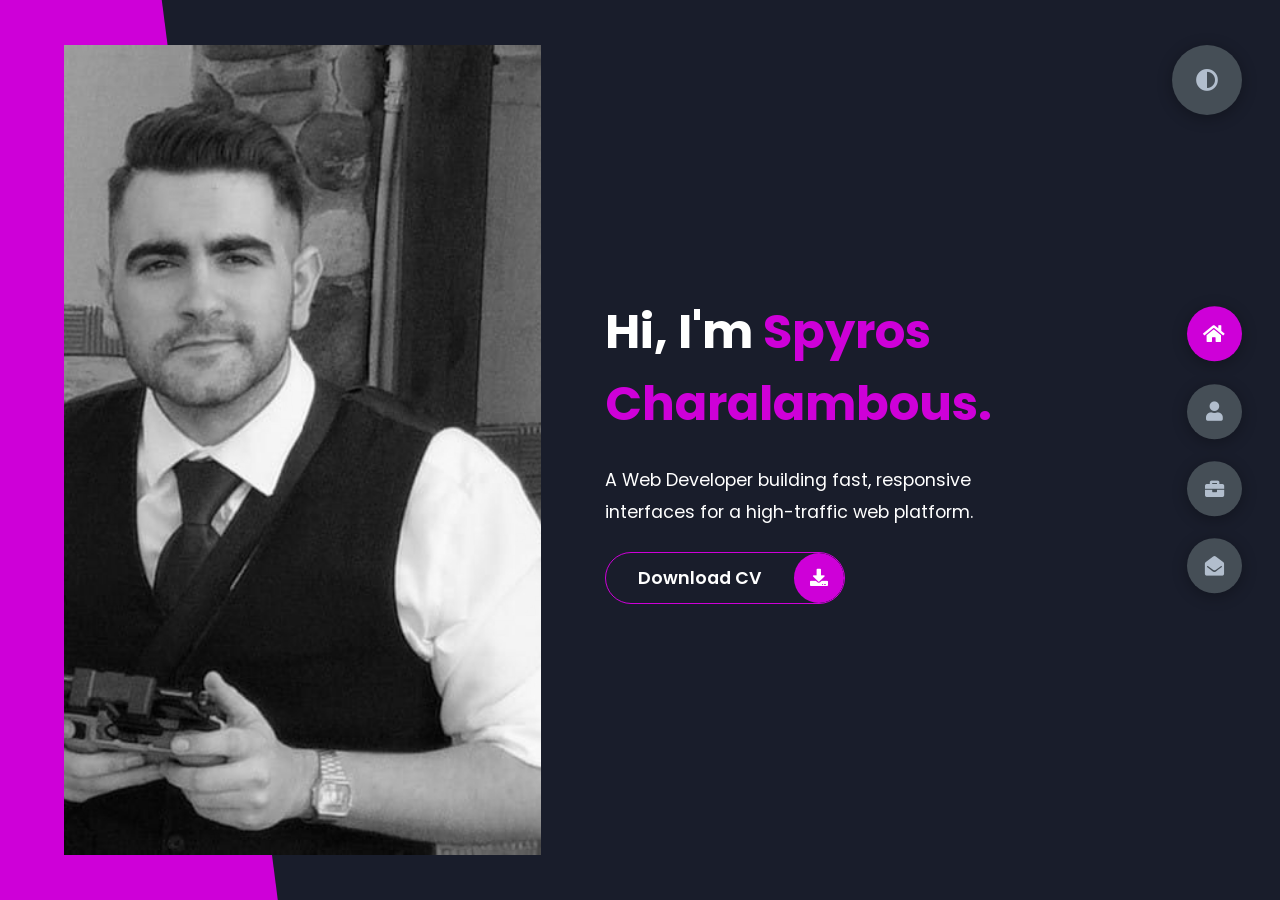
==== index.html @ 526c6022 "Add 3D and Angular landing pages as professional highlights - Portfolio: highlight cards for LP 32 (" ====
<!DOCTYPE html>
<html lang="en">
<head>
    <meta charset="UTF-8">
    <meta http-equiv="X-UA-Compatible" content="IE=edge">
    <meta name="viewport" content="width=device-width, initial-scale=1.0">
    <title>Portfolio - Spyros Charalambous</title>
    <meta name="description" content="Spyros Charalambous, Web Developer in Nicosia, Cyprus. Angular, TypeScript, SCSS and React.">
    <link rel="icon" href="./assets/images/favicon.png" type="image/png">
    <link rel="stylesheet" href="styles/styles.css">
    <link rel="preconnect" href="https://fonts.googleapis.com">
    <link rel="preconnect" href="https://fonts.gstatic.com" crossorigin>
    <link rel="stylesheet" href="https://cdnjs.cloudflare.com/ajax/libs/font-awesome/5.15.4/css/all.min.css" />
    <link href="https://fonts.googleapis.com/css2?family=Poppins:wght@400;500;600;700;800&display=swap" rel="stylesheet">
</head>
<body class="main-content">
    <header class="container header active" id="home">
        <div class="header-content">
            <div class="left-header">
                <div class="h-shape"></div>
                <div class="image">
                    <img src="./assets/images/hero.png" alt="Spyros Charalambous">
                </div>
            </div>
            <div class="right-header">
                <h1 class="name">
                    Hi, I'm <span>Spyros Charalambous.</span>
                </h1>
                <p>
                    A Web Developer building fast, responsive interfaces for a high-traffic web platform.
                </p>
                <div class="btn-con">
                    <a href="./assets/spyros-charalambous-cv.pdf" download class="main-btn">
                        <span class="btn-text">Download CV</span>
                        <span class="btn-icon"><i class="fas fa-download"></i></span>
                    </a>
                </div>
            </div>
        </div>
    </header>
    <main>
        <section class="container about" id="about">
            <div class="main-title">
                <h2>About <span>me</span><span class="bg-text">my stats</span></h2>
            </div>
            <div class="about-container">
                <div class="left-about">
                    <h4>Information About me</h4>
                    <p>
                        I'm a Web Developer with 3+ years of professional experience on a high-traffic web platform. I build landing pages with PHP, JavaScript and CSS, and newer ones in Angular, TypeScript and SCSS, with a focus on responsive layouts, clean component structure and fast load times. I'm currently expanding into React, Redux Toolkit and real-time features, and I use AI coding agents daily as part of how I build and review code.
                        <br>
                        <br>
                    </p>
                    <div class="btn-con">
                        <a href="./assets/spyros-charalambous-cv.pdf" download class="main-btn">
                            <span class="btn-text">Download CV</span>
                            <span class="btn-icon"><i class="fas fa-download"></i></span>
                        </a>
                    </div>
                </div>
                <div class="right-about">
                    <div class="about-item">
                        <div class="abt-text">
                            <p class="large-text">25+</p>
                            <p class="small-text">Projects <br /> Completed</p>
                        </div>
                    </div>
                    <div class="about-item">
                        <div class="abt-text">
                            <p class="large-text">3+</p>
                            <p class="small-text">Years of <br /> experience</p>
                        </div>
                    </div>
                </div>
            </div>
            <div class="about-stats">
                <h4 class="stat-title">My Skills</h4>
                <div class="skill-groups">
                    <div class="skill-group">
                        <p class="skill-group__title">Core</p>
                        <ul class="skill-chips">
                            <li>HTML5</li><li>CSS3</li><li>SCSS</li><li>JavaScript (ES6+)</li><li>TypeScript</li><li>Responsive design</li>
                        </ul>
                    </div>
                    <div class="skill-group">
                        <p class="skill-group__title">Frameworks</p>
                        <ul class="skill-chips">
                            <li>Angular</li><li>React</li><li>PHP templating</li>
                        </ul>
                    </div>
                    <div class="skill-group">
                        <p class="skill-group__title">Workflow</p>
                        <ul class="skill-chips">
                            <li>Git</li><li>Merge requests &amp; code review</li><li>Web performance</li><li>AI coding agents</li>
                        </ul>
                    </div>
                    <div class="skill-group">
                        <p class="skill-group__title">Currently learning</p>
                        <ul class="skill-chips">
                            <li>Redux Toolkit</li><li>WebSockets</li><li>WebRTC</li>
                        </ul>
                    </div>
                </div>
            </div>
            <h4 class="stat-title">My Timeline</h4>
            <div class="timeline">
                <div class="timeline-item">
                    <div class="tl-icon">
                        <i class="fas fa-briefcase"></i>
                    </div>
                    <p class="tl-duration">2023 - present</p>
                    <h5>Web Developer (Marketplace)<span> - High-traffic web platform</span></h5>
                    <ul style="list-style: circle !important;">
                        <li>Build and maintain landing pages with PHP, JavaScript and CSS, and newer ones in Angular, TypeScript and SCSS.</li>
                        <li>Deliver responsive, cross-browser layouts for a site with very high daily traffic.</li>
                        <li>Keep pages fast: lean assets, efficient styles and careful component structure.</li>
                        <li>Built the team's first 3D landing page (Three.js), plus 7 campaign landing pages, 4 creator landing sites and 2 brand homepages (see Portfolio).</li>
                        <li>Work in a Git merge-request workflow with code review.</li>
                    </ul>
                </div>
                <div class="timeline-item">
                    <div class="tl-icon">
                        <i class="fas fa-briefcase"></i>
                    </div>
                    <p class="tl-duration">2022 - 2023</p>
                    <h5>Web Developer<span> - Freelance</span></h5>
                    
                    <ul style="list-style: circle !important;">
                        <li>Experienced in a wide range of web projects, from personal blogs to e-commerce platforms.</li>
                        <li>Skilled in working closely with clients, adapting to their unique requirements.</li>
                        <li>Committed to fast load times and responsive design.</li>
                        <li>Focused on combining aesthetics with user-friendly design.</li>
                        <li>Dedicated to staying updated with the latest web technologies. </li>
                    </ul>
                </div>
                <div class="timeline-item">
                    <div class="tl-icon">
                        <i class="fas fa-briefcase"></i>
                    </div>
                    <p class="tl-duration">Jan 2023 - 2023</p>
                    <h5>OFFICE ASSISTANT<span> - N.P.P. BETOMIX, LTD.</span></h5>
                    <ul style="list-style: circle !important;">
                        <li>Proficient in accurately entering invoices and way bills into Cybeton.</li>
                        <li>Ensure organized filing and easy access to essential documents.</li>
                        <li>Keep mechanics informed about truck maintenance, contributing to fleet upkeep.</li>
                        <li>Assist in various office tasks for seamless daily operations. </li>
                    </ul>
                </div>
                <div class="timeline-item">
                    <div class="tl-icon">
                        <i class="fas fa-briefcase"></i>
                    </div>
                    <p class="tl-duration">Apr 2022 - Nov 2022</p>
                    <h5>RECEPTIONIST<span> - D.S.M. PROPERTY BROTHERS LTD - HYPNOS BOUTIQUE HOTEL</span></h5>
                    <ul style="list-style: circle !important;">
                        <li>Handle reservations, payments, and room assignments.</li>
                        <li>Maintain invoices and payment records.</li>
                        <li>Ensure rooms are clean and well-prepared.</li>
                        <li>Supervise the rooftop restaurant for guest satisfaction.</li>
                    </ul>
                </div>
                <div class="timeline-item">
                    <div class="tl-icon">
                        <i class="fas fa-briefcase"></i>
                    </div>
                    <p class="tl-duration">Dec 2021 - Apr 2022</p>
                    <h5>RAPID TESTS<span> - DATA ENTRY (GOVERNMENT) </span></h5>
                    <ul style="list-style: circle !important;">
                        <li>Accurately enter COVID-19 test results and patient information.</li>
                        <li>Maintain confidential patient records.</li>
                        <li>Generate reports to support pandemic tracking and response.</li>
                        <li>Ensure data accuracy for reliable COVID-19 statistics.</li>
                        
                    </ul>
                </div>

                <div class="timeline-item">
                    <div class="tl-icon">
                        <i class="fas fa-briefcase"></i>
                    </div>
                    <p class="tl-duration">OCT 2018 - DEC 2020</p>
                    <h5>Barista<span> - Zorbas Coffee Berry</span></h5>
                    <ul style="list-style: circle !important;">
                        <li>Skillfully prepare espresso-based beverages.</li>
                        <li>Provide friendly service and take orders.</li>
                        <li>Create appealing latte art.</li>
                        <li>Accurate cash transactions.</li>
                        <li>Ensure a clean work environment.</li>
                        
                    </ul>
                </div>

                <div class="timeline-item">
                    <div class="tl-icon">
                        <i class="fas fa-briefcase"></i>
                    </div>
                    <p class="tl-duration">OCT 2018 - DEC 2020</p>
                    <h5>STUDENT<span> - INTERCOLLEGE NICOSIA</span></h5>
                    <ul style="list-style: circle !important;">
                        <li>Computer Tech</li>
                        <li>Introduction to Hospitality Operations.</li>
                        <li>Food & Beverage Operations I & II</li>
                        <li>Bar Operations</li>
                        <li>Front Office Operations</li>
                        <li>Food Productions and Service Operation</li>
                        <li>Restaurant Operations II</li>
                        <li>Accounting</li>
                        <li>English I & II</li>
                    </ul>
                </div>

            </div>
        </section>
        <section class="container" id="portfolio">
            <div class="main-title">
                <h2>My <span>Portfolio</span><span class="bg-text">My Work</span></h2>
            </div>
            <p class="port-text">
                Here is some of my work that I've done.
            </p>
            <h4 class="stat-title work-title">Professional work</h4>
            <p class="work-sub">Web Developer (Marketplace) &middot; 2023 - present</p>
            <div class="pro-work">
                <div class="pro-work__gate" id="pro-work-gate">
                    <i class="fas fa-exclamation-triangle"></i>
                    <h5>Adult content warning (18+)</h5>
                    <p>These are live landing pages I built in my current role. They link to adult websites, so you will be exposed to adult content if you open them.</p>
                    <button type="button" class="main-btn pro-work__btn" id="pro-work-show">
                        <span class="btn-text">I'm 18+, show the work</span>
                        <span class="btn-icon"><i class="fas fa-eye"></i></span>
                    </button>
                </div>
                <div class="pro-work__cards" id="pro-work-cards" hidden>
                    <div class="pro-highlights">
                        <div class="pro-card pro-card--highlight">
                            <span class="pro-card__tag">Highlight &middot; Team's first 3D landing page</span>
                            <h5>3D landing page (LP 32)</h5>
                            <p>A scroll-driven 3D corridor of video screens built with Three.js, adapted to every device:</p>
                            <ul class="pro-card__points">
                                <li>Checks WebGL2, device strength and reduced-motion before first paint; weaker devices get a lightweight video fallback</li>
                                <li>Mobile: capped render resolution, only the 2 nearest videos play, 30 fps when idle</li>
                                <li>Measures its own frame rate and lowers quality automatically on slow devices</li>
                                <li>Rendering pauses when the tab is hidden or the sign-up modal is open; the CTA never waits on the 3D</li>
                            </ul>
                            <p class="pro-card__stack">Three.js &middot; JavaScript &middot; CSS &middot; PHP</p>
                            <ul class="pro-card__links">
                                <li><a href="https://lp.mydirtyhobby.com/32/?lang=en" target="_blank" rel="noopener noreferrer nofollow">View live <i class="fas fa-external-link-alt"></i></a></li>
                            </ul>
                        </div>
                        <div class="pro-card pro-card--highlight">
                            <span class="pro-card__tag">Highlight &middot; Launching soon</span>
                            <h5>Angular landing page</h5>
                            <p>A multilingual landing page with registration, built in Angular 21:</p>
                            <ul class="pro-card__points">
                                <li>Standalone components with a lazy-loaded landing component</li>
                                <li>5 languages (DE, EN, FR, ES, IT) and a sign-up form with custom validators</li>
                                <li>Animation loop runs outside Angular's zone, pauses when hidden and scales down on small or weak devices</li>
                                <li>Mobile-safe video autoplay with a tap fallback; respects reduced-motion</li>
                            </ul>
                            <p class="pro-card__stack">Angular 21 &middot; TypeScript &middot; SCSS</p>
                        </div>
                    </div>
                    <div class="pro-grid">
                    <div class="pro-card">
                        <h5>MyDirtyHobby campaign landing pages</h5>
                        <p>7 responsive campaign landing pages for a high-traffic platform.</p>
                        <ul class="pro-card__links">
                                <li><a href="https://lp.mydirtyhobby.com/26" target="_blank" rel="noopener noreferrer nofollow">LP 26 <i class="fas fa-external-link-alt"></i></a></li>
                                <li><a href="https://lp.mydirtyhobby.com/27" target="_blank" rel="noopener noreferrer nofollow">LP 27 <i class="fas fa-external-link-alt"></i></a></li>
                                <li><a href="https://lp.mydirtyhobby.com/28" target="_blank" rel="noopener noreferrer nofollow">LP 28 <i class="fas fa-external-link-alt"></i></a></li>
                                <li><a href="https://lp.mydirtyhobby.com/29" target="_blank" rel="noopener noreferrer nofollow">LP 29 <i class="fas fa-external-link-alt"></i></a></li>
                                <li><a href="https://lp.mydirtyhobby.com/30" target="_blank" rel="noopener noreferrer nofollow">LP 30 <i class="fas fa-external-link-alt"></i></a></li>
                                <li><a href="https://lp.mydirtyhobby.com/31" target="_blank" rel="noopener noreferrer nofollow">LP 31 <i class="fas fa-external-link-alt"></i></a></li>
                                <li><a href="https://lp.mydirtyhobby.com/32" target="_blank" rel="noopener noreferrer nofollow">LP 32 <i class="fas fa-external-link-alt"></i></a></li>
                        </ul>
                    </div>
                    <div class="pro-card">
                        <h5>Creator landing pages</h5>
                        <p>4 personal landing sites for content creators (German market).</p>
                        <ul class="pro-card__links">
                                <li><a href="https://daynia-hautnah.com/" target="_blank" rel="noopener noreferrer nofollow">Daynia <i class="fas fa-external-link-alt"></i></a></li>
                                <li><a href="https://fiona-fuchs-hautnah.com/" target="_blank" rel="noopener noreferrer nofollow">Fiona Fuchs <i class="fas fa-external-link-alt"></i></a></li>
                                <li><a href="https://www.jenny-stella-hautnah.com/" target="_blank" rel="noopener noreferrer nofollow">Jenny Stella <i class="fas fa-external-link-alt"></i></a></li>
                                <li><a href="https://schnuggie91.com/" target="_blank" rel="noopener noreferrer nofollow">Schnuggie91 <i class="fas fa-external-link-alt"></i></a></li>
                        </ul>
                    </div>
                    <div class="pro-card">
                        <h5>Brand homepages</h5>
                        <p>Homepages for 2 German-market brands.</p>
                        <ul class="pro-card__links">
                                <li><a href="https://nakedgermans.com/homepage" target="_blank" rel="noopener noreferrer nofollow">NakedGermans <i class="fas fa-external-link-alt"></i></a></li>
                                <li><a href="https://fetischdeutschland.com/homepage" target="_blank" rel="noopener noreferrer nofollow">FetischDeutschland <i class="fas fa-external-link-alt"></i></a></li>
                        </ul>
                    </div>
                    </div>
                </div>
            </div>
            <h4 class="stat-title work-title">Personal projects</h4>
            <div class="portfolios">
                <div class="portfolio-item">
                    <div class="image">
                        <img src="./assets/images/projects/2.webp" alt="Bankist screenshot" loading="lazy">
                    </div>
                    <div class="hover-items">
                        <h3>Bankist</h3>
                        <p>
                            A banking landing page and a minimalist banking app: smooth scrolling, tabbed components and lazy-loaded images, plus login, transfers, loans, sorting and an auto-logout timer.
                        </p>
                        <div class="icons">
                            <a href="https://www.youtube.com/watch?v=hXZSUPPLjvc&list=PLYRQfkSLobYUcmLylxZ0XkVpWol3bQO6e&index=7&ab_channel=SpyrosCharalambous" target="_blank" class="icon">
                                <i class="fab fa-youtube"></i>
                            </a>
                            <a href="https://www.youtube.com/watch?v=DDXmnNNw3Fo&list=PLYRQfkSLobYUcmLylxZ0XkVpWol3bQO6e&index=8&ab_channel=SpyrosCharalambous" target="_blank" class="icon">
                                <i class="fab fa-youtube"></i>
                            </a>
                        </div>
                    </div>
                </div>
                <div class="portfolio-item">
                    <div class="image">
                        <img src="./assets/images/projects/4.webp" alt=".sneakers screenshot" loading="lazy">
                    </div>
                    <div class="hover-items">
                        <h3>.sneakers</h3>
                        <p>
                            An e-commerce product page with an image gallery and lightbox, quantity selector and a working cart.                            
                        </p>
                        <div class="icons">
                            <a href="https://www.youtube.com/watch?v=SkSCyCqBgo4&list=PLYRQfkSLobYUcmLylxZ0XkVpWol3bQO6e&index=6&ab_channel=SpyrosCharalambous" target="_blank" class="icon">
                                <i class="fab fa-youtube"></i>
                            </a>
                        </div>
                    </div>
                </div>
                <div class="portfolio-item">
                    <div class="image">
                        <img src="./assets/images/projects/5.webp" alt="Mapty screenshot" loading="lazy">
                    </div>
                    <div class="hover-items">
                        <h3>Mapty</h3>
                        <p>
                            A workout tracker on an interactive map: geolocation, class-based architecture and data saved in localStorage. 
                        </p>
                        <div class="icons">
                            <a href="https://www.youtube.com/watch?v=bfRe6BvQkVU&list=PLYRQfkSLobYUcmLylxZ0XkVpWol3bQO6e&index=4&ab_channel=SpyrosCharalambous" target="_blank" class="icon">
                                <i class="fab fa-youtube"></i>
                            </a>
                        </div>
                    </div>
                </div>
                <div class="portfolio-item">
                    <div class="image">
                        <img src="./assets/images/projects/6.webp" alt="Guess My Number screenshot" loading="lazy">
                    </div>
                    <div class="hover-items">
                        <h3>Guess My Number</h3>
                        <p>
                            A JavaScript game where players try to guess a random number between 1 and 20.
                        </p>
                        <div class="icons">
                            <a href="https://www.youtube.com/watch?v=XNvn5PNOgng&list=PLYRQfkSLobYUcmLylxZ0XkVpWol3bQO6e&index=5&ab_channel=SpyrosCharalambous" target="_blank" class="icon">
                                <i class="fab fa-youtube"></i>
                            </a>
                        </div>
                    </div>
                </div>
                <div class="portfolio-item">
                    <div class="image">
                        <img src="./assets/images/projects/7.webp" alt="Omnifood screenshot" loading="lazy">
                    </div>
                    <div class="hover-items">
                        <h3>Omnifood</h3>
                        <p>
                            A fully responsive landing page for a meal-delivery service, built with modern CSS layout (flexbox and grid). 
                        </p>
                        <div class="icons">
                            <a href="https://www.youtube.com/watch?v=DUSU0bSIP64&list=PLYRQfkSLobYUcmLylxZ0XkVpWol3bQO6e&index=3&ab_channel=SpyrosCharalambous" target="_blank" class="icon">
                                <i class="fab fa-youtube"></i>
                            </a>
                        </div>
                    </div>
                </div>
                <div class="portfolio-item">
                    <div class="image">
                        <img src="./assets/images/projects/8.webp" alt="Pig Game screenshot" loading="lazy">
                    </div>
                    <div class="hover-items">
                        <h3>Pig Game</h3>
                        <p>
                            A simple dice game where players take turns to roll a single dice as many times as they wish, adding all roll results to a running total, but losing their gained score for the turn if they roll a 1.
                        </p>
                        <div class="icons">
                            <a href="https://www.youtube.com/watch?v=k6FcVAY6EUw&list=PLYRQfkSLobYUcmLylxZ0XkVpWol3bQO6e&index=2&ab_channel=SpyrosCharalambous" target="_blank" class="icon">
                                <i class="fab fa-youtube"></i>
                            </a>
                        </div>
                    </div>
                </div>
                <div class="portfolio-item">
                    <div class="image">
                        <img src="./assets/images/projects/9.webp" alt="Udemy clone screenshot" loading="lazy">
                    </div>
                    <div class="hover-items">
                        <h3>Udemy Clone</h3>
                        <p>
                            A personal challenge: recreating the Udemy homepage layout from scratch.
                        </p>
                        <div class="icons">
                            <a href="https://www.youtube.com/watch?v=SuyxtzTsFUk&list=PLYRQfkSLobYUcmLylxZ0XkVpWol3bQO6e&index=1&ab_channel=SpyrosCharalambous" target="_blank" class="icon">
                                <i class="fab fa-youtube"></i>
                            </a>
                        </div>
                    </div>
                </div>
            </div>
        </section>
        <section class="container contact" id="contact">
            <div class="contact-container">
                <div class="main-title">
                    <h2>Contact <span>Me</span><span class="bg-text">Contact</span></h2>
                </div>
                <div class="contact-content-con">
                    <div class="left-contact">
                        <h4>Contact me here</h4>
                        <p>
                            If you're interested in collaborating, discussing exciting opportunities or to simply have a chat, I'd love to hear from you.
                        </p>
                        <div class="contact-info">
                            <div class="contact-item">
                                <div class="icon">
                                    <i class="fas fa-map-marker-alt"></i>
                                    <span>Location:</span>
                                </div>
                                <p>Nicosia, Cyprus</p>
                            </div>
                            <div class="contact-item">
                                <div class="icon">
                                    <i class="fas fa-envelope"></i>
                                    <span>Email:</span>
                                </div>
                                <p>
                                    <a href="mailto:charalambous.spyros@yahoo.com">charalambous.spyros@yahoo.com</a>
                                </p>
                            </div>
                            <div class="contact-item">
                                <div class="icon">
                                    <i class="fas fa-user-graduate"></i>
                                    <span>Education:</span>
                                </div>
                                <p>
                                    <span>Intercollege, Nicosia</span>
                                </p>
                            </div>
                            <div class="contact-item">
                                <div class="icon">
                                    <i class="fas fa-globe-africa"></i>
                                    <span>Languages:</span>
                                </div>
                                <p>
                                    <span>English, Greek</span>
                                </p>
                            </div>
                        </div>
                        <div class="contact-icons">
                            <div class="contact-icon">
                                <a href="https://www.linkedin.com/in/spyros-charalambous-1047b3284/" target="_blank">
                                    <i class="fab fa-linkedin"></i>
                                </a>
                                <a href="https://github.com/TbagHop" target="_blank">
                                    <i class="fab fa-github"></i>
                                </a>
                            </div>
                        </div>
                    </div>
                </div>
            </div>
        </section>
    </main>

    <div class="controls">
        <div class="control active-btn" data-id="home" >
            <i class="fas fa-home"></i>
        </div>
        <div class="control" data-id="about">
            <i class="fas fa-user"></i>
        </div>
        <div class="control" data-id="portfolio">
            <i class="fas fa-briefcase"></i>
        </div>
        <div class="control" data-id="contact">
            <i class="fas fa-envelope-open"></i>
        </div>
    </div>
    <div class="theme-btn">
        <i class="fas fa-adjust"></i>
    </div>
    <script src="app.js"></script>
</body>
</html>
---- styles/styles.css ----
* {
  margin: 0;
  padding: 0;
  box-sizing: border-box;
}

:root {
  --color-primary: #191d2b;
  --color-secondary: #ce00d8;
  --color-white: #FFFFFF;
  --color-black: #000;
  --color-grey0: #f8f8f8;
  --color-grey-1: #dbe1e8;
  --color-grey-2: #b2becd;
  --color-grey-3: #6c7983;
  --color-grey-4: #454e56;
  --color-grey-5: #2a2e35;
  --color-grey-6: #12181b;
  --br-sm-2: 14px;
  --box-shadow-1: 0 3px 15px rgba(0, 0, 0, .3);
}

.light-mode {
  --color-primary: #FFFFFF;
  --color-secondary: #d180d5;
  --color-white: #454e56;
  --color-black: #000;
  --color-grey0: #f8f8f8;
  --color-grey-1: #6c7983;
  --color-grey-2: #6c7983;
  --color-grey-3: #6c7983;
  --color-grey-4: #454e56;
  --color-grey-5: #f8f8f8;
  --color-grey-6: #12181b;
}

body {
  background-color: var(--color-primary);
  font-family: "Poppins", sans-serif;
  font-size: 1.1rem;
  color: var(--color-white);
  transition: all 0.4s ease-in-out;
}

a {
  display: inline-block;
  text-decoration: none;
  color: inherit;
  font-family: inherit;
}

header {
  min-height: 100vh;
  color: var(--color-white);
  overflow: hidden;
  padding: 0 !important;
}

section {
  min-height: 100vh;
  width: 100%;
  position: absolute;
  left: 0;
  top: 0;
  padding: 3rem 18rem;
}

.container {
  display: none;
  transform: translateY(-100%) scale(0);
  transition: all 0.4s ease-in-out;
  background-color: var(--color-primary);
}

.active {
  display: block;
  animation: appear 1s ease-in-out;
  transform: translateY(0) scaleY(1);
}

@keyframes appear {
  0% {
    transform: translateY(-100%) scaleY(0);
  }

  100% {
    transform: translateY(0) scaleY(1);
  }
}

.controls {
  position: fixed;
  z-index: 10;
  top: 50%;
  right: 3%;
  display: flex;
  flex-direction: column;
  align-items: center;
  justify-content: center;
  transform: translateY(-50%);
}

.controls .control {
  padding: 1rem;
  cursor: pointer;
  background-color: var(--color-grey-4);
  width: 55px;
  height: 55px;
  border-radius: 50%;
  display: flex;
  justify-content: center;
  align-items: center;
  margin: 0.7rem 0;
  box-shadow: var(--box-shadow-1);
}

.controls .control i {
  font-size: 1.2rem;
  color: var(--color-grey-2);
  pointer-events: none;
}

.controls .active-btn {
  background-color: var(--color-secondary);
  transition: all 0.4s ease-in-out;
}

.controls .active-btn i {
  color: var(--color-white);
}

.theme-btn {
  top: 5%;
  right: 3%;
  width: 70px;
  height: 70px;
  border-radius: 50%;
  background-color: var(--color-grey-4);
  cursor: pointer;
  position: fixed;
  display: flex;
  justify-content: center;
  align-items: center;
  box-shadow: 0 3px 15px rgba(0, 0, 0, 0.3);
  transition: all 0.1s ease-in-out;
}

.theme-btn:active {
  transform: translateY(-3px);
}

.theme-btn i {
  font-size: 1.4rem;
  color: var(--color-grey-2);
  pointer-events: none;
}

/*Header-content*/
.header-content {
  display: grid;
  grid-template-columns: repeat(2, 1fr);
  min-height: 100vh;
  gap: 4rem;
}

.header-content .left-header {
  display: flex;
  align-items: center;
  position: relative;
}

.header-content .left-header .h-shape {
  transition: all 0.4s ease-in-out;
  width: 65%;
  height: 100%;
  background-color: var(--color-secondary);
  position: absolute;
  left: 0;
  top: 0;
  z-index: -1;
  clip-path: polygon(0 0, 46% 0, 79% 100%, 0% 100%);
}

.header-content .left-header .image {
  border-radius: var(--br-sm-2);
  height: 90%;
  margin-left: 4rem;
  background-color: var(--color-black);
  transition: all 0.4s ease-in-out;
}

.header-content .left-header .image img {
  width: 100%;
  height: 100%;
  object-fit: cover;
  transition: all 0.4s ease-in-out;
  filter: grayscale(100%);
}

.header-content .left-header .image img:hover {
  filter: grayscale(0);
}

.header-content .right-header {
  display: flex;
  flex-direction: column;
  justify-content: center;
  padding-right: 18rem;
}

.header-content .right-header .name {
  font-size: 3rem;
}

.header-content .right-header .name span {
  color: var(--color-secondary);
}

.header-content .right-header p {
  margin: 1.5rem 0;
  line-height: 2rem;
}

/*About*/
.about-container {
  display: grid;
  grid-template-columns: repeat(2, 1fr);
  padding-top: 3.5rem;
  padding-bottom: 5rem;
}

.about-container .right-about {
  display: grid;
  grid-template-columns: repeat(2, 1fr);
  grid-gap: 2rem;
}

.about-container .right-about .about-item {
  border: 1px solid var(--color-grey-5);
  border-radius: 5px;
  transition: all 0.4s ease-in-out;
  box-shadow: 1px 2px 15px rgba(0, 0, 0, 0.1);
}

.about-container .right-about .about-item:hover {
  cursor: default;
  transform: translateY(-5px);
  border: 1px solid var(--color-secondary);
  box-shadow: 1px 4px 15px rgba(0, 0, 0, 0.32);
}

.about-container .right-about .about-item .abt-text {
  padding: 1.5rem;
  display: flex;
  flex-direction: column;
}

.about-container .right-about .about-item .abt-text .large-text {
  font-size: 3rem;
  font-weight: 700;
  color: var(--color-secondary);
}

.about-container .right-about .about-item .abt-text .small-text {
  padding-left: 3rem;
  position: relative;
  text-transform: uppercase;
  font-size: 1.2rem;
  color: var(--color-grey-1);
  letter-spacing: 2px;
}

.about-container .right-about .about-item .abt-text .small-text::before {
  content: "";
  position: absolute;
  left: 0;
  top: 15px;
  width: 2rem;
  height: 2px;
  background-color: var(--color-grey-5);
}

.about-container .left-about {
  padding-right: 5rem;
}

.about-container .left-about p {
  line-height: 2rem;
  padding: 1rem;
  color: var(--color-grey-1);
}

.about-container .left-about h4 {
  font-size: 2rem;
  text-transform: uppercase;
}

.about-stats {
  padding-bottom: 4rem;
}

.about-stats .progress-bars {
  display: grid;
  grid-template-columns: repeat(2, 1fr);
  grid-gap: 2rem;
}

.about-stats .progress-bars .progress-bar {
  display: flex;
  flex-direction: column;
}

.about-stats .progress-bars .progress-bar .prog-title {
  text-transform: uppercase;
  font-weight: 500;
}

.about-stats .progress-bars .progress-bar .progress-con {
  display: flex;
  align-items: center;
}

.about-stats .progress-bars .progress-bar .progress-con .prog-text {
  color: var(--color-grey-2);
}

.about-stats .progress-bars .progress-bar .progress-con .progress {
  width: 100%;
  height: 0.45rem;
  background-color: var(--color-grey-4);
  margin-left: 1rem;
  position: relative;
}

.about-stats .progress-bars .progress-bar .progress-con .progress span {
  position: absolute;
  top: 0;
  left: 0;
  height: 100%;
  background-color: var(--color-secondary);
  transition: all 0.4s ease-in-out;
  width: 60%;
}

.about-stats .progress-bars .progress-bar .progress-con .progress .html {
  width: 90%;
}

.about-stats .progress-bars .progress-bar .progress-con .progress .css {
  width: 95%;
}

.about-stats .progress-bars .progress-bar .progress-con .progress .js {
  width: 75%;
}

.about-stats .progress-bars .progress-bar .progress-con .progress .react {
  width: 30%;
}

.about-stats .progress-bars .progress-bar .progress-con .progress .node {
  width: 60%;
}

.about-stats .progress-bars .progress-bar .progress-con .progress .php {
  width: 45%;
}

.stat-title {
  text-transform: uppercase;
  font-size: 1.4rem;
  text-align: center;
  padding: 3.5rem 0;
  position: relative;
}

.stat-title::before {
  content: "";
  position: absolute;
  left: 50%;
  top: 0;
  width: 40%;
  height: 1px;
  background-color: var(--color-grey-5);
  transform: translateX(-50%);
}

/*Timeline*/
.timeline {
  display: grid;
  grid-template-columns: repeat(2, 1fr);
  grid-gap: 2rem;
  padding-bottom: 3rem;
}

.timeline .timeline-item {
  position: relative;
  padding-left: 3rem;
  border-left: 1px solid var(--color-grey-5);
}

.timeline .timeline-item .tl-icon {
  position: absolute;
  left: -27px;
  top: 0;
  background-color: var(--color-secondary);
  width: 50px;
  height: 50px;
  border-radius: 50%;
  display: flex;
  align-items: center;
  justify-content: center;
}

.timeline .timeline-item .tl-icon i {
  font-size: 1.3rem;
}

.timeline .timeline-item .tl-duration {
  padding: 0.2rem 0.6rem;
  background-color: var(--color-grey-5);
  border-radius: 15px;
  display: inline-block;
  font-size: 0.8rem;
  text-transform: uppercase;
  font-weight: 500;
}

.timeline .timeline-item h5 {
  padding: 1rem 0;
  text-transform: uppercase;
  font-size: 1.3rem;
  font-weight: 600;
}

.timeline .timeline-item h5 span {
  color: var(--color-grey-2);
  font-weight: 500;
  font-size: 1.2rem;
}

.timeline .timeline-item p {
  color: var(--color-grey-2);
}

.port-text {
  padding: 2rem 0;
  text-align: center;
}

.portfolios {
  display: flex;
  flex-wrap: wrap;
  justify-content: center;
  align-items: center;
  gap: 2rem;
}

.portfolios .portfolio-item {
  position: relative;
  border-radius: 15px;
}

.portfolios .portfolio-item img {
  width: 100%;
  height: 300px;
  object-fit: cover;
  border-radius: 15px;
}

.portfolios .portfolio-item .hover-items {
  width: 100%;
  height: 100%;
  background-color: var(--color-secondary);
  position: absolute;
  left: 0;
  top: 0;
  border-radius: 15px;
  display: flex;
  justify-content: center;
  align-items: center;
  flex-direction: column;
  opacity: 0;
  transform: scale(0);
  transition: all 0.4s ease-in-out;
}

.portfolios .portfolio-item .hover-items h3 {
  font-size: 1.5rem;
  color: var(--color-white);
  margin-bottom: 1.5rem;
}

.portfolios .portfolio-item .hover-items p {
  text-align: center;
  padding: 0 1rem;
  margin: 0;
  font-size: 1rem;
}

.portfolios .portfolio-item .hover-items .icons {
  display: flex;
  justify-content: center;
  align-items: center;
  margin-top: 1rem;
}

.portfolios .portfolio-item .hover-items .icons .icon {
  background-color: var(--color-primary);
  border-radius: 50%;
  width: 50px;
  height: 50px;
  display: flex;
  align-items: center;
  justify-content: center;
  margin: 0 1rem;
  cursor: pointer;
  transition: all 0.4s ease-in-out;
}

.portfolios .portfolio-item .hover-items .icons .icon i {
  font-size: 1.5rem;
  color: var(--color-white);
  margin: 0 1rem;
}

.portfolios .portfolio-item .hover-items .icons .icon:hover {
  background-color: var(--color-white);
}

.portfolios .portfolio-item .hover-items .icons .icon:hover i {
  color: var(--color-primary);
}

.portfolio-item:hover .hover-items {
  opacity: 1;
  transform: scale(1);
}

.blogs {
  display: grid;
  grid-template-columns: repeat(3, 1fr);
  grid-gap: 2rem;
  margin-top: 3rem;
}

.blogs .blog {
  position: relative;
  background-color: var(--color-grey-5);
  border-radius: 5px;
  box-shadow: 1px 1px 20px rgba(0, 0, 0, 0.1);
  transition: all 0.4s ease-in-out;
}

.blogs .blog:hover {
  box-shadow: 1px 1px 20px rgba(0, 0, 0, 0.3);
  transform: translateY(-5px);
  transition: all 0.4s ease-in-out;
}

.blogs .blog:hover img {
  filter: grayscale(0);
  transform: scale(1.1);
  box-shadow: 0px 4px 15px rgba(0, 0, 0, 0.8);
}

.blogs .blog img {
  width: 100%;
  height: 300px;
  object-fit: cover;
  border-top-left-radius: 5px;
  border-top-right-radius: 5px;
  filter: grayscale(100%);
  transition: all 0.4s ease-in-out;
}

.blogs .blog .blog-text {
  margin-top: -7px;
  padding: 1.1rem;
  border-top: 8px solid var(--color-secondary);
}

.blogs .blog .blog-text h4 {
  font-size: 1.5rem;
  margin-bottom: 0.7rem;
  transition: all 0.4s ease-in-out;
  cursor: pointer;
}

.blogs .blog .blog-text h4:hover {
  color: var(--color-secondary);
}

.blogs .blog .blog-text p {
  color: var(--color-grey-2);
  line-height: 2rem;
  padding-bottom: 1rem;
}

.contact-content-con {
  display: flex;
  padding-top: 3.5rem;
  justify-content: center;
  align-items: center;
}

.contact-content-con .left-contact h4 {
  margin-top: 1rem;
  font-size: 2rem;
  text-transform: uppercase;
}

.contact-content-con .left-contact p {
  margin: 1rem 0;
  line-height: 2rem;
}

.contact-content-con .left-contact .contact-info .contact-item {
  display: flex;
  align-items: center;
}

.contact-content-con .left-contact .contact-info .contact-item p {
  margin: 0.3rem 0 !important;
  padding: 0 !important;
}

.contact-content-con .left-contact .contact-info .contact-item .icon {
  display: grid;
  grid-template-columns: 40px 1fr;
  color: var(--color-secondary);
  margin-right: .5rem;
}

.contact-content-con .left-contact .contact-info .contact-item .icon i {
  display: flex;
  align-items: center;
  font-size: 1.3rem;
}

.contact-content-con .left-contact .contact-icon {
  display: flex;
  margin-top: 2rem;
}

.contact-content-con .left-contact .contact-icon a {
  display: flex;
  align-items: center;
  color: var(--color-white);
  background-color: var(--color-grey-5);
  cursor: pointer;
  justify-content: center;
  width: 50px;
  height: 50px;
  border-radius: 50%;
  margin: 0 0.4rem;
  transition: all 0.4s ease-in-out;
}

.contact-content-con .left-contact .contact-icon a:hover {
  background-color: var(--color-secondary);
}

.contact-content-con .left-contact .contact-icon a:hover i {
  color: var(--color-primary);
}

.contact-content-con .left-contact .contact-icon a i {
  display: flex;
  align-items: center;
  justify-content: center;
  font-size: 1.3rem;
}

.contact-content-con .right-contact {
  flex: 3;
  margin-left: 3rem;
}

.contact-content-con .right-contact .input-control {
  margin: 1.5rem 0;
}

.contact-content-con .right-contact .input-control input,
.contact-content-con .right-contact .input-control textarea {
  border-radius: 30px;
  font-weight: inherit;
  font-size: inherit;
  font-family: inherit;
  padding: 0.8rem 1.1rem;
  outline: none;
  border: none;
  background-color: var(--color-grey-5);
  width: 100%;
  color: var(--color-white);
  resize: none;
}

.contact-content-con .right-contact .i-c-2 {
  display: flex;
}

.contact-content-con .right-contact .i-c-2 :last-child {
  margin-left: 1.5rem;
}

.contact-content-con .right-contact .submit-btn {
  display: flex;
  justify-content: flex-start;
}

/*Independed components*/
.btn-con {
  display: flex;
  align-self: flex-start;
}

.main-btn {
  border-radius: 30px;
  color: inherit;
  font-weight: 600;
  position: relative;
  border: 1px solid var(--color-secondary);
  display: flex;
  align-self: flex-start;
  align-items: center;
  overflow: hidden;
}

.main-btn .btn-text {
  padding: 0 2rem;
}

.main-btn .btn-icon {
  background-color: var(--color-secondary);
  display: flex;
  align-items: center;
  justify-content: center;
  border-radius: 50%;
  padding: 1rem;
}

.main-btn::before {
  content: "";
  position: absolute;
  top: 0;
  right: 0;
  transform: translateX(100%);
  transition: all 0.4s ease-out;
  z-index: -1;
}

.main-btn:hover {
  transition: all 0.4s ease-out;
}

.main-btn:hover::before {
  width: 100%;
  height: 100%;
  background-color: var(--color-secondary);
  transform: translateX(0);
  transition: all 0.4s ease-out;
}

.main-title {
  text-align: center;
}

.main-title h2 {
  position: relative;
  text-transform: uppercase;
  font-size: 4rem;
  font-weight: 700;
}

.main-title h2 span {
  color: var(--color-secondary);
}

.main-title h2 .bg-text {
  position: absolute;
  top: 50%;
  left: 50%;
  color: var(--color-grey-5);
  transition: all 0.4s ease-in-out;
  z-index: -1;
  transform: translate(-50%, -50%);
  font-weight: 800;
  font-size: 6.3rem;
}

.about-container .left-about p {
  padding-left: 0;
}

@media screen and (max-width: 600px) {
  header {
    padding: 0 !important;
  }

  .theme-btn {
    width: 50px;
    height: 50px;
  }

  .header-content {
    grid-template-columns: repeat(1, 1fr);
    padding-bottom: 6rem;
  }

  .left-header .h-shape {
    display: none;
  }

  .right-header {
    grid-row: 1;
    padding-right: 0rem !important;
    width: 90%;
    margin: 0 auto;
  }

  .right-header .name {
    font-size: 2.5rem !important;
    text-align: center;
    padding-top: 3rem;
  }

  .header-content .left-header .image {
    margin: 0 auto;
    width: 90%;
  }

  .controls {
    top: auto;
    bottom: 0;
    flex-direction: row;
    justify-content: center;
    left: 50%;
    transform: translateX(-50%);
    width: 100%;
    background-color: var(--color-grey-5);
  }

  .controls .control {
    margin: 1rem 0.3rem;
  }

  .about-container {
    grid-template-columns: repeat(1, 1fr);
  }

  .about-container .right-about {
    grid-template-columns: repeat(1, 1fr);
    padding-top: 2.5rem;
  }

  .about-container .left-about {
    padding-right: 0;
  }

  .about-container .left-about p {
    padding-left: 0;
  }

  .timeline {
    grid-template-columns: repeat(1, 1fr);
    padding-bottom: 6rem;
  }

  .container {
    padding: 2rem 2.5rem !important;
  }

  .about-stats .progress-bars {
    grid-template-columns: repeat(1, 1fr);
  }

  .portfolios {
    grid-template-columns: repeat(1, 1fr);
    padding-bottom: 6rem;
    margin-top: 1rem;
  }

  .blogs {
    grid-template-columns: repeat(1, 1fr);
    padding-bottom: 6rem;
  }

  .contact-content-con {
    flex-direction: column;
  }

  .contact-content-con .right-contact {
    margin-left: 0;
    margin-top: 2.5rem;
  }

  .contact-content-con .right-contact .i-c-2 {
    flex-direction: column;
  }

  .contact-content-con .right-contact .i-c-2 :last-child {
    margin-left: 0;
    margin-top: 1.5rem;
  }

  .contact-content-con .right-contact {
    margin-bottom: 6rem;
  }

  .contact-item {
    flex-direction: column;
    margin: 1rem 0;
  }

  .contact-item p {
    font-size: 15px;
    color: var(--color-grey-2);
  }

  .contact-item span {
    font-size: 15px;
  }

  .contact-item .icon {
    grid-template-columns: 25px 1fr;
  }

  .main-title h2 {
    font-size: 2rem;
  }

  .main-title h2 span {
    font-size: 2.3rem;
  }

  .main-title h2 .bg-text {
    font-size: 2.3rem;
  }
}

@media screen and (max-width: 1432px) {
  .container {
    padding: 7rem 11rem;
  }

  .contact-content-con {
    flex-direction: column;
  }

  .contact-content-con .right-contact {
    margin-left: 0;
    margin-top: 2.5rem;
  }

  .contact-content-con .right-contact .i-c-2 {
    flex-direction: column;
  }

  .contact-content-con .right-contact .i-c-2 :last-child {
    margin-left: 0;
    margin-top: 1.5rem;
  }

  .contact-content-con .right-contact {
    margin-bottom: 6rem;
  }

  .main-title h2 .bg-text {
    font-size: 5.5rem;
  }
}

@media screen and (max-width: 1250px) {
  .blogs {
    grid-template-columns: repeat(2, 1fr);
    margin-top: 6rem;
  }

  .portfolios {
    grid-template-columns: repeat(2, 1fr);
  }

  .header-content .right-header {
    padding-right: 9rem;
  }
}

@media screen and (max-width: 660px) {
  .blogs {
    grid-template-columns: repeat(1, 1fr);
  }

  .portfolios {
    grid-template-columns: repeat(1, 1fr);
  }
}

@media screen and (max-width: 1070px) {
  .about-container {
    grid-template-columns: repeat(1, 1fr);
  }

  .about-container .right-about {
    padding-top: 2.5rem;
  }

  .main-title h2 {
    font-size: 4rem;
  }

  .main-title h2 span {
    font-size: 4rem;
  }

  .main-title h2 .bg-text {
    font-size: 4.5rem;
  }
}

@media screen and (max-width: 970px) {
  .container {
    padding: 7rem 6rem;
  }

  .about-container .left-about {
    padding-right: 0rem;
  }

  .header-content {
    grid-template-columns: repeat(1, 1fr);
    padding-bottom: 6rem;
  }

  .left-header .h-shape {
    display: none;
  }

  .left-header .image {
    width: 90% !important;
    margin: 0 auto !important;
  }

  .right-header {
    grid-row: 1;
    padding-right: 0rem !important;
    width: 90%;
    margin: 0 auto;
  }

  .right-header .name {
    font-size: 2.5rem !important;
    text-align: center;
    padding-top: 3rem;
  }
}

@media screen and (max-width: 700px) {
  .container {
    padding: 7rem 3rem;
  }

  .about-stats .progress-bars {
    grid-template-columns: repeat(1, 1fr);
  }

  .about-container .right-about {
    grid-template-columns: repeat(1, 1fr);
  }

  .timeline {
    grid-template-columns: repeat(1, 1fr);
  }

  .main-title h2 {
    font-size: 3rem;
  }

  .main-title h2 span {
    font-size: 3rem;
  }

  .main-title h2 .bg-text {
    font-size: 4rem;
  }
}

/*# sourceMappingURL=styles.css.map */
/* Skills: grouped chips (replaces the old percentage bars) */
.skill-groups {
  display: grid;
  grid-template-columns: repeat(2, 1fr);
  gap: 2rem;
  margin-top: 2rem;
}
.skill-group__title {
  text-transform: uppercase;
  font-weight: 600;
  margin-bottom: 0.8rem;
  color: var(--color-grey-2);
}
.skill-chips {
  display: flex;
  flex-wrap: wrap;
  gap: 0.6rem;
  list-style: none;
}
.skill-chips li {
  padding: 0.4rem 1rem;
  border-radius: 999px;
  background-color: var(--color-grey-5);
  border: 1px solid var(--color-grey-4);
  font-size: 0.95rem;
}
@media screen and (max-width: 700px) {
  .skill-groups {
    grid-template-columns: 1fr;
  }
}

/* Professional work (18+ gated) */
.work-title { margin-top: 2.5rem; }
.work-sub { text-align: center; color: var(--color-grey-2); margin: -0.5rem 0 1.5rem; }
.pro-work { margin-bottom: 3rem; }
.pro-work [hidden] { display: none !important; }
.pro-work__gate {
  max-width: 640px;
  margin: 0 auto;
  padding: 2rem;
  text-align: center;
  border: 1px solid var(--color-grey-4);
  border-radius: var(--br-sm-2);
  background-color: var(--color-grey-5);
}
.pro-work__gate > i { font-size: 2rem; color: var(--color-secondary); }
.pro-work__gate h5 { font-size: 1.3rem; margin: 0.8rem 0; }
.pro-work__gate p { color: var(--color-grey-1); line-height: 1.8rem; margin-bottom: 1.5rem; }
.pro-work__btn {
  background: transparent;
  color: inherit;
  font: inherit;
  font-weight: 600;
  padding: 0;
  margin: 0 auto;
  cursor: pointer;
}
.pro-highlights {
  display: grid;
  grid-template-columns: repeat(2, 1fr);
  gap: 2rem;
  margin-bottom: 2rem;
}
.pro-grid {
  display: grid;
  grid-template-columns: repeat(3, 1fr);
  gap: 2rem;
}
.pro-card--highlight { border-color: var(--color-secondary); }
.pro-card__tag {
  display: inline-block;
  font-size: 0.75rem;
  text-transform: uppercase;
  letter-spacing: 0.05em;
  color: var(--color-secondary);
  margin-bottom: 0.5rem;
}
.pro-card__points { padding-left: 1.1rem; margin-bottom: 1rem; color: var(--color-grey-1); font-size: 0.92rem; line-height: 1.6; }
.pro-card__points li { margin-bottom: 0.3rem; }
.pro-card__stack { font-size: 0.85rem !important; color: var(--color-grey-2) !important; }
.pro-card {
  padding: 1.6rem;
  border-radius: var(--br-sm-2);
  background-color: var(--color-grey-5);
  border: 1px solid var(--color-grey-4);
}
.pro-card h5 { font-size: 1.15rem; margin-bottom: 0.6rem; }
.pro-card p { color: var(--color-grey-1); font-size: 0.95rem; margin-bottom: 1rem; }
.pro-card__links { list-style: none; display: flex; flex-wrap: wrap; gap: 0.5rem; }
.pro-card__links a {
  padding: 0.35rem 0.9rem;
  border-radius: 999px;
  border: 1px solid var(--color-secondary);
  font-size: 0.9rem;
  transition: background-color 0.3s ease-in-out;
}
.pro-card__links a:hover { background-color: var(--color-secondary); color: #fff; }
.pro-card__links i { font-size: 0.7rem; margin-left: 0.3rem; }
@media screen and (max-width: 1250px) {
  .pro-highlights, .pro-grid { grid-template-columns: 1fr; }
}
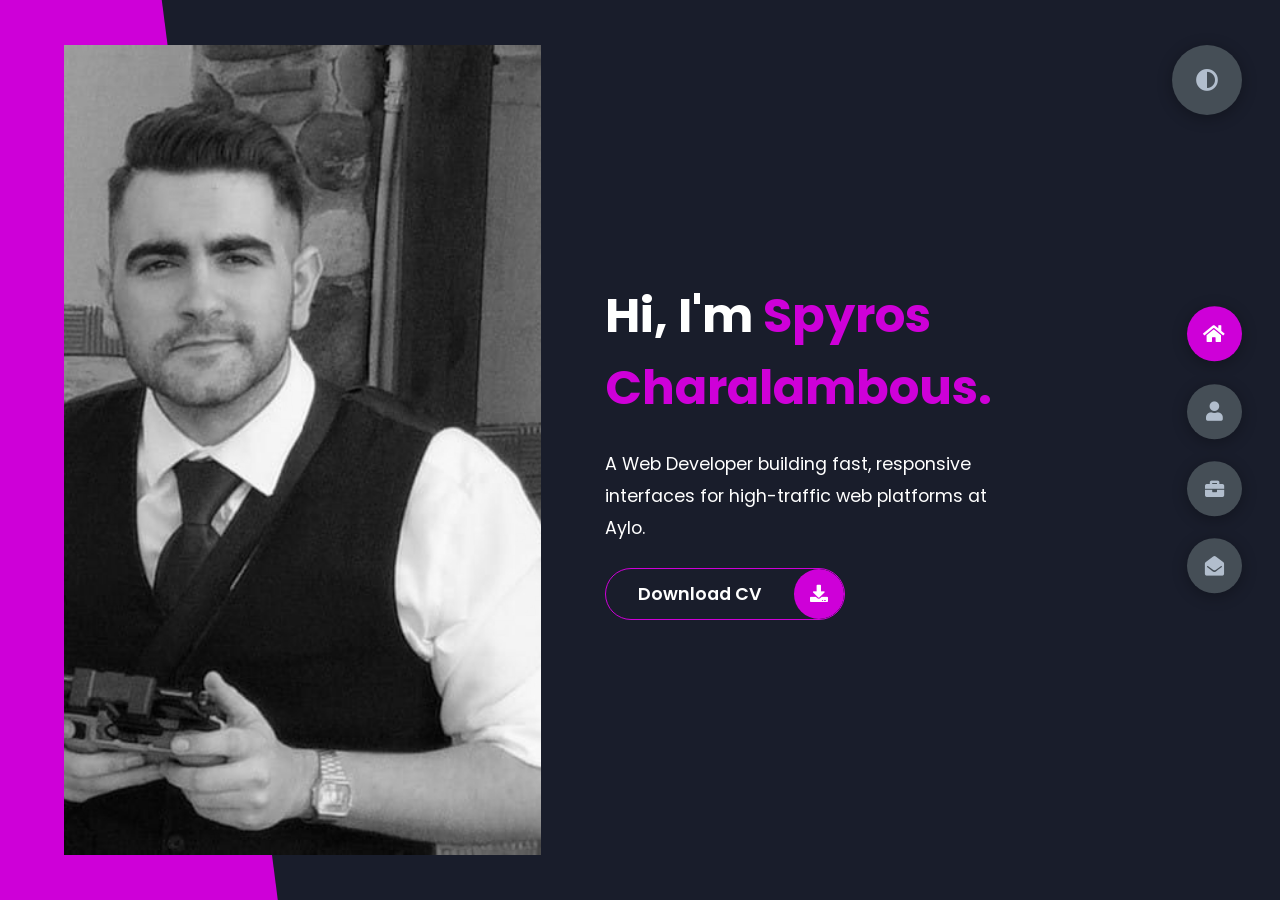
==== commit 8d6753a0: "Name Aylo as current employer on CV and portfolio Co-Authored-By: Claude Opus 5.5 <noreply@anthropic" ====
--- a/index.html
+++ b/index.html
@@ -27,7 +27,7 @@
                     Hi, I'm <span>Spyros Charalambous.</span>
                 </h1>
                 <p>
-                    A Web Developer building fast, responsive interfaces for a high-traffic web platform.
+                    A Web Developer building fast, responsive interfaces for high-traffic web platforms at Aylo.
                 </p>
                 <div class="btn-con">
                     <a href="./assets/spyros-charalambous-cv.pdf" download class="main-btn">
@@ -47,7 +47,7 @@
                 <div class="left-about">
                     <h4>Information About me</h4>
                     <p>
-                        I'm a Web Developer with 3+ years of professional experience on a high-traffic web platform. I build landing pages with PHP, JavaScript and CSS, and newer ones in Angular, TypeScript and SCSS, with a focus on responsive layouts, clean component structure and fast load times. I'm currently expanding into React, Redux Toolkit and real-time features, and I use AI coding agents daily as part of how I build and review code.
+                        I'm a Web Developer with 3+ years of professional experience at Aylo, building for high-traffic web platforms. I build landing pages with PHP, JavaScript and CSS, and newer ones in Angular, TypeScript and SCSS, with a focus on responsive layouts, clean component structure and fast load times. I'm currently expanding into React, Redux Toolkit and real-time features, and I use AI coding agents daily as part of how I build and review code.
                         <br>
                         <br>
                     </p>
@@ -109,7 +109,7 @@
                         <i class="fas fa-briefcase"></i>
                     </div>
                     <p class="tl-duration">2023 - present</p>
-                    <h5>Web Developer (Marketplace)<span> - High-traffic web platform</span></h5>
+                    <h5>Web Developer (Marketplace)<span> - Aylo</span></h5>
                     <ul style="list-style: circle !important;">
                         <li>Build and maintain landing pages with PHP, JavaScript and CSS, and newer ones in Angular, TypeScript and SCSS.</li>
                         <li>Deliver responsive, cross-browser layouts for a site with very high daily traffic.</li>
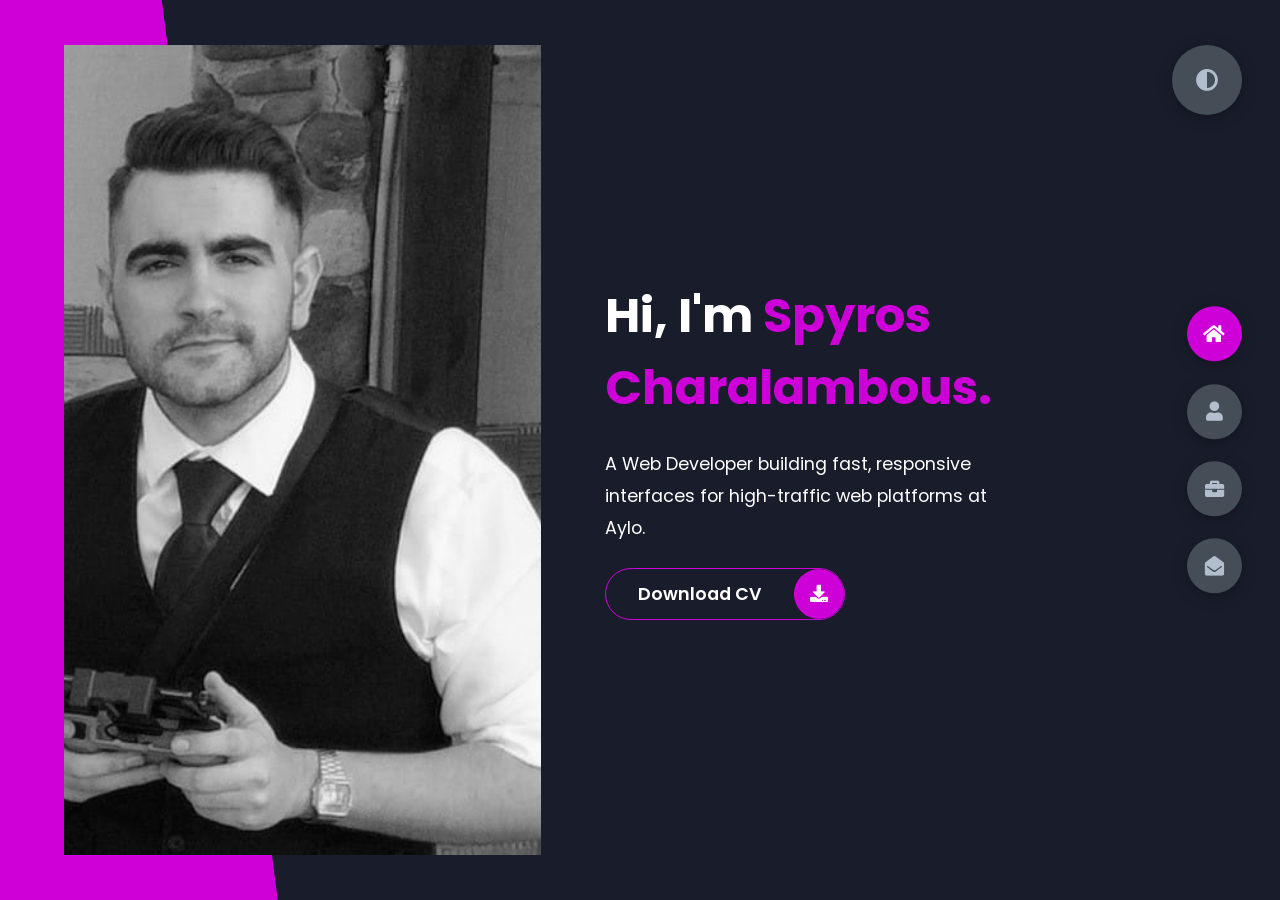
==== commit fc988130: "Cache-bust CV download links Co-Authored-By: Claude Opus 5.5 <noreply@anthropic.com>" ====
--- a/index.html
+++ b/index.html
@@ -30,7 +30,7 @@
                     A Web Developer building fast, responsive interfaces for high-traffic web platforms at Aylo.
                 </p>
                 <div class="btn-con">
-                    <a href="./assets/spyros-charalambous-cv.pdf" download class="main-btn">
+                    <a href="./assets/spyros-charalambous-cv.pdf?v=2026-11-16b" download class="main-btn">
                         <span class="btn-text">Download CV</span>
                         <span class="btn-icon"><i class="fas fa-download"></i></span>
                     </a>
@@ -52,7 +52,7 @@
                         <br>
                     </p>
                     <div class="btn-con">
-                        <a href="./assets/spyros-charalambous-cv.pdf" download class="main-btn">
+                        <a href="./assets/spyros-charalambous-cv.pdf?v=2026-11-16b" download class="main-btn">
                             <span class="btn-text">Download CV</span>
                             <span class="btn-icon"><i class="fas fa-download"></i></span>
                         </a>
@@ -108,7 +108,7 @@
                     <div class="tl-icon">
                         <i class="fas fa-briefcase"></i>
                     </div>
-                    <p class="tl-duration">2023 - present</p>
+                    <p class="tl-duration">Dec 2023 - present</p>
                     <h5>Web Developer (Marketplace)<span> - Aylo</span></h5>
                     <ul style="list-style: circle !important;">
                         <li>Build and maintain landing pages with PHP, JavaScript and CSS, and newer ones in Angular, TypeScript and SCSS.</li>
@@ -122,7 +122,7 @@
                     <div class="tl-icon">
                         <i class="fas fa-briefcase"></i>
                     </div>
-                    <p class="tl-duration">2022 - 2023</p>
+                    <p class="tl-duration">Nov 2022 - Sep 2024</p>
                     <h5>Web Developer<span> - Freelance</span></h5>
                     
                     <ul style="list-style: circle !important;">
@@ -137,7 +137,7 @@
                     <div class="tl-icon">
                         <i class="fas fa-briefcase"></i>
                     </div>
-                    <p class="tl-duration">Jan 2023 - 2023</p>
+                    <p class="tl-duration">Jan 2023 - Nov 2023</p>
                     <h5>OFFICE ASSISTANT<span> - N.P.P. BETOMIX, LTD.</span></h5>
                     <ul style="list-style: circle !important;">
                         <li>Proficient in accurately entering invoices and way bills into Cybeton.</li>
@@ -219,7 +219,7 @@
                 Here is some of my work that I've done.
             </p>
             <h4 class="stat-title work-title">Professional work</h4>
-            <p class="work-sub">Web Developer (Marketplace) &middot; 2023 - present</p>
+            <p class="work-sub">Web Developer (Marketplace) &middot; Dec 2023 - present</p>
             <div class="pro-work">
                 <div class="pro-work__gate" id="pro-work-gate">
                     <i class="fas fa-exclamation-triangle"></i>
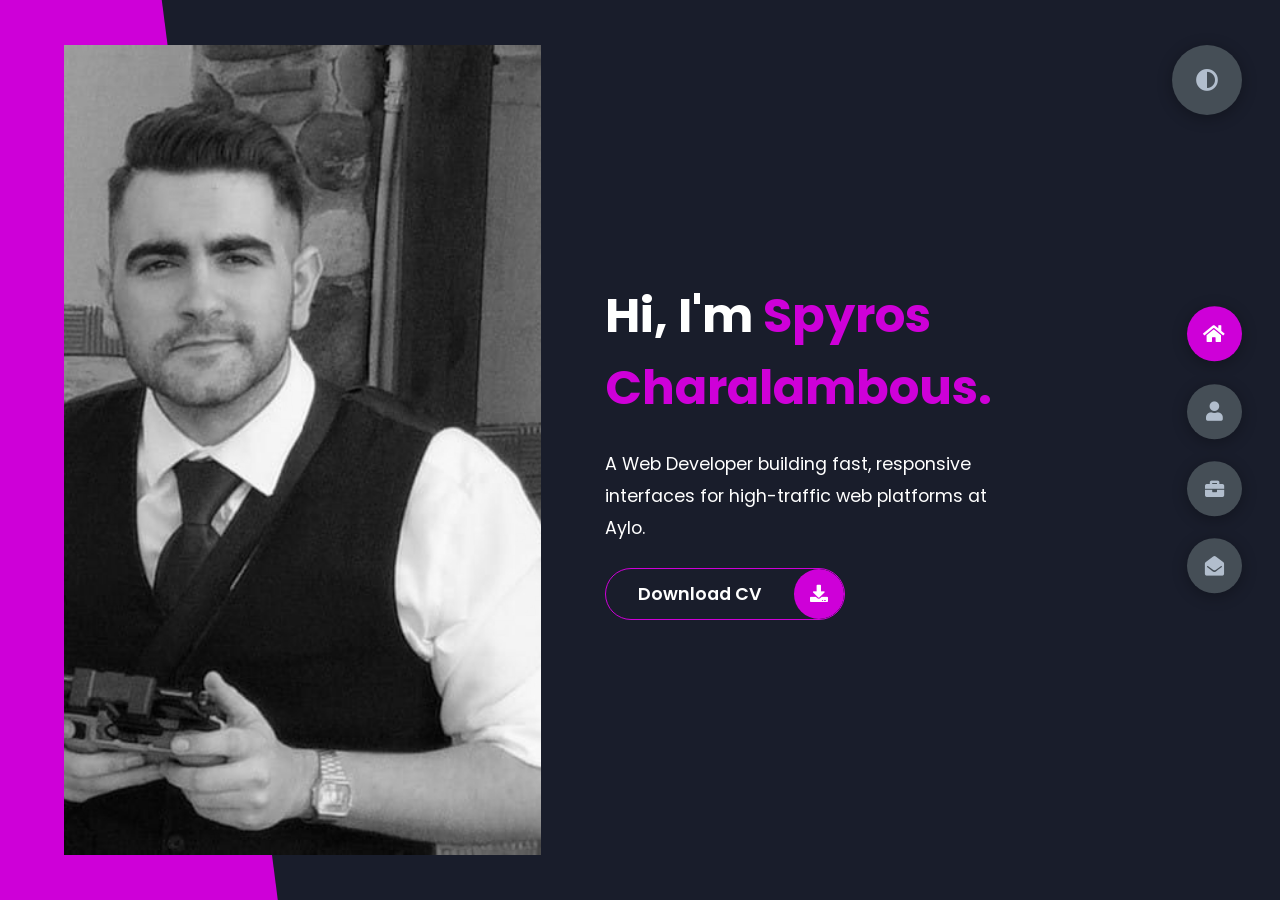
==== commit 0a3b417b: "Fix freelance dates: Nov 2022 - Dec 2023 Co-Authored-By: Claude Opus 5.5 <noreply@anthropic.com>" ====
--- a/index.html
+++ b/index.html
@@ -30,7 +30,7 @@
                     A Web Developer building fast, responsive interfaces for high-traffic web platforms at Aylo.
                 </p>
                 <div class="btn-con">
-                    <a href="./assets/spyros-charalambous-cv.pdf?v=2026-11-16b" download class="main-btn">
+                    <a href="./assets/spyros-charalambous-cv.pdf?v=2026-11-18" download class="main-btn">
                         <span class="btn-text">Download CV</span>
                         <span class="btn-icon"><i class="fas fa-download"></i></span>
                     </a>
@@ -52,7 +52,7 @@
                         <br>
                     </p>
                     <div class="btn-con">
-                        <a href="./assets/spyros-charalambous-cv.pdf?v=2026-11-16b" download class="main-btn">
+                        <a href="./assets/spyros-charalambous-cv.pdf?v=2026-11-18" download class="main-btn">
                             <span class="btn-text">Download CV</span>
                             <span class="btn-icon"><i class="fas fa-download"></i></span>
                         </a>
@@ -122,7 +122,7 @@
                     <div class="tl-icon">
                         <i class="fas fa-briefcase"></i>
                     </div>
-                    <p class="tl-duration">Nov 2022 - Sep 2024</p>
+                    <p class="tl-duration">Nov 2022 - Dec 2023</p>
                     <h5>Web Developer<span> - Freelance</span></h5>
                     
                     <ul style="list-style: circle !important;">
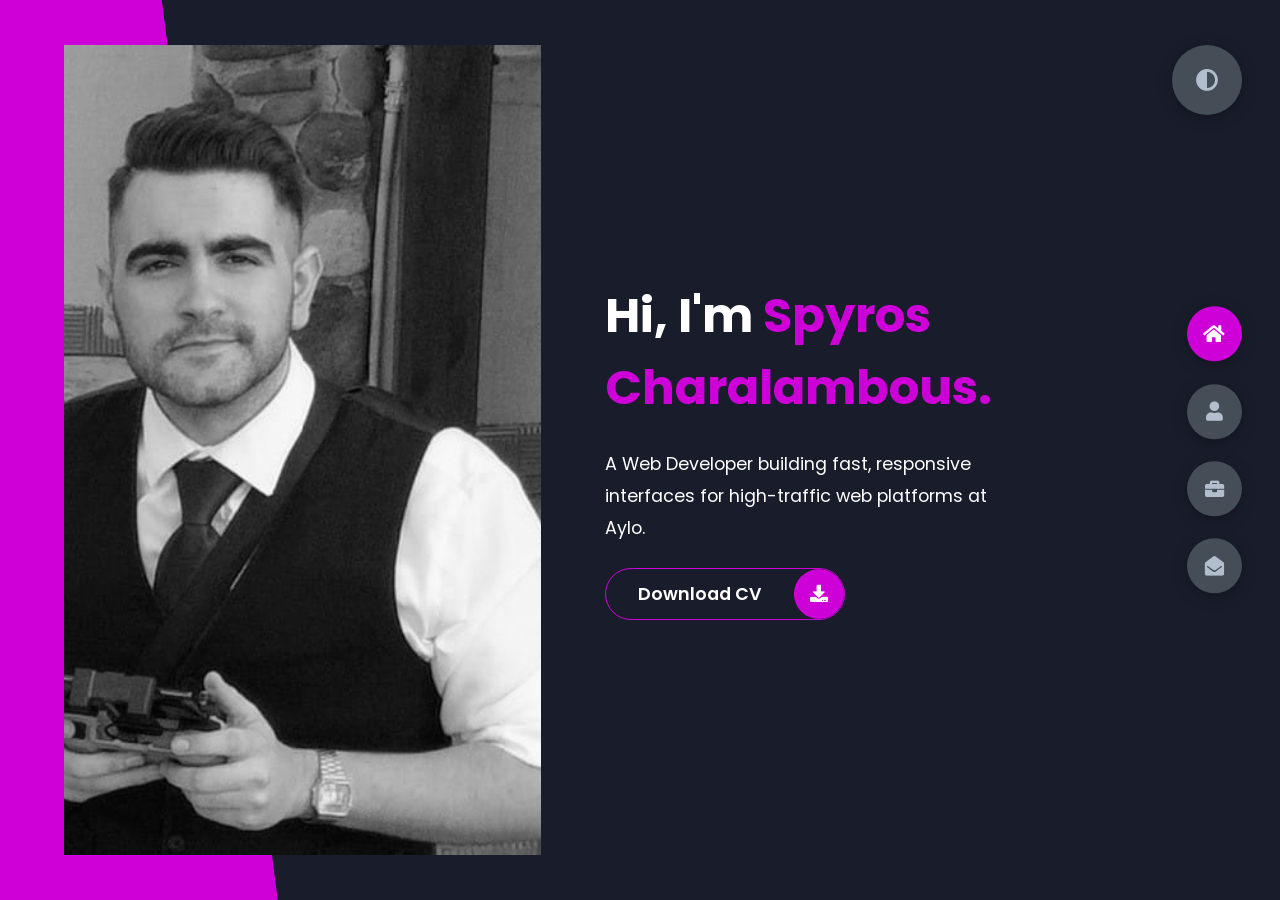
==== commit a7077c11: "Adds fix" ====
--- a/index.html
+++ b/index.html
@@ -108,7 +108,7 @@
                     <div class="tl-icon">
                         <i class="fas fa-briefcase"></i>
                     </div>
-                    <p class="tl-duration">Dec 2023 - present</p>
+                    <p class="tl-duration">Dec 2023 - Nov 2026</p>
                     <h5>Web Developer (Marketplace)<span> - Aylo</span></h5>
                     <ul style="list-style: circle !important;">
                         <li>Build and maintain landing pages with PHP, JavaScript and CSS, and newer ones in Angular, TypeScript and SCSS.</li>
@@ -178,7 +178,7 @@
                     <div class="tl-icon">
                         <i class="fas fa-briefcase"></i>
                     </div>
-                    <p class="tl-duration">OCT 2018 - DEC 2020</p>
+                    <p class="tl-duration">OCT 2018 - MAY 2020</p>
                     <h5>Barista<span> - Zorbas Coffee Berry</span></h5>
                     <ul style="list-style: circle !important;">
                         <li>Skillfully prepare espresso-based beverages.</li>
@@ -194,7 +194,7 @@
                     <div class="tl-icon">
                         <i class="fas fa-briefcase"></i>
                     </div>
-                    <p class="tl-duration">OCT 2018 - DEC 2020</p>
+                    <p class="tl-duration">OCT 2018 - MAY 2020</p>
                     <h5>STUDENT<span> - INTERCOLLEGE NICOSIA</span></h5>
                     <ul style="list-style: circle !important;">
                         <li>Computer Tech</li>
@@ -206,7 +206,6 @@
                         <li>Restaurant Operations II</li>
                         <li>Accounting</li>
                         <li>English I & II</li>
-                    </ul>
                 </div>
 
             </div>
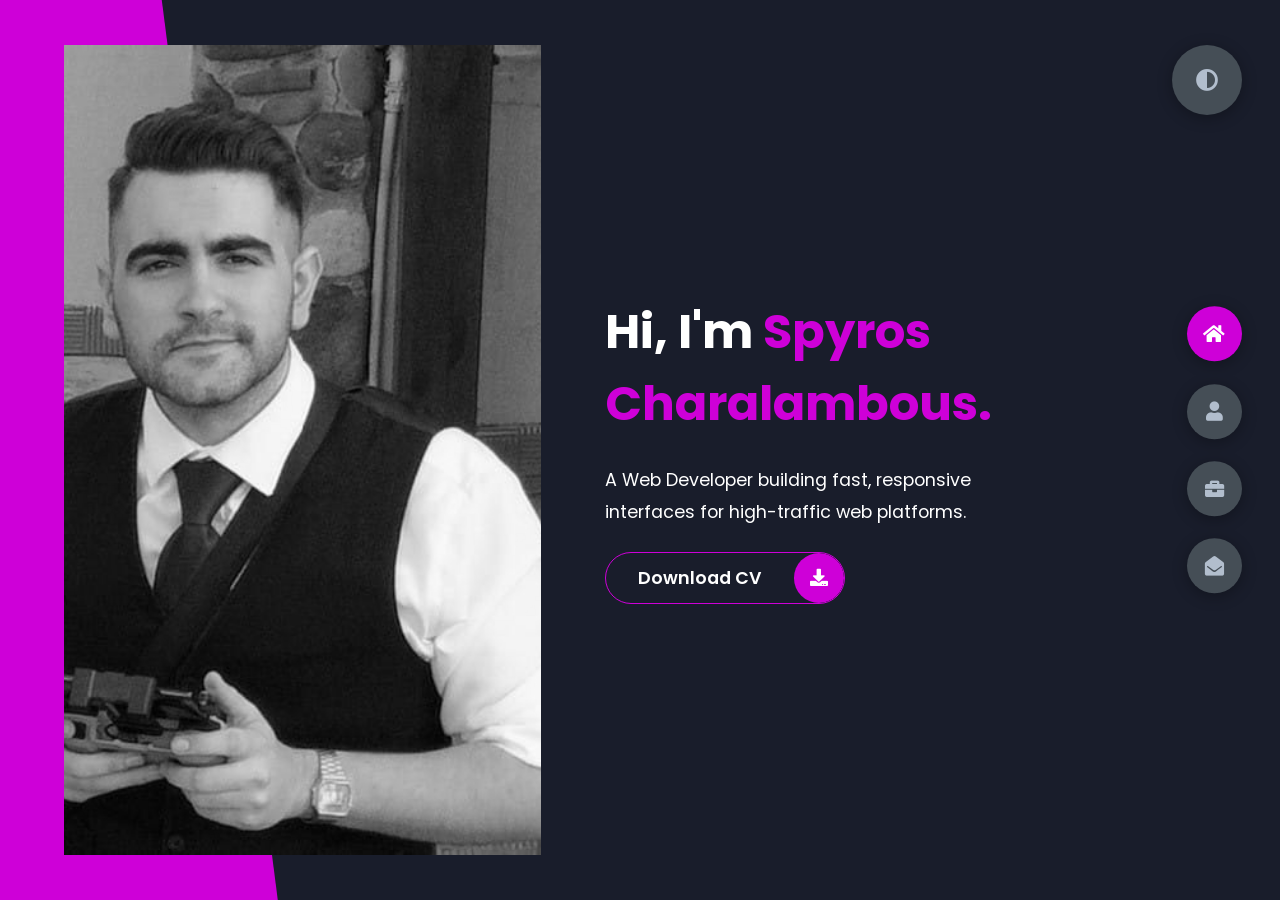
==== commit 8871d0e3: "Adds changes" ====
--- a/index.html
+++ b/index.html
@@ -27,7 +27,7 @@
                     Hi, I'm <span>Spyros Charalambous.</span>
                 </h1>
                 <p>
-                    A Web Developer building fast, responsive interfaces for high-traffic web platforms at Aylo.
+                    A Web Developer building fast, responsive interfaces for high-traffic web platforms.
                 </p>
                 <div class="btn-con">
                     <a href="./assets/spyros-charalambous-cv.pdf?v=2026-11-18" download class="main-btn">
@@ -47,7 +47,7 @@
                 <div class="left-about">
                     <h4>Information About me</h4>
                     <p>
-                        I'm a Web Developer with 3+ years of professional experience at Aylo, building for high-traffic web platforms. I build landing pages with PHP, JavaScript and CSS, and newer ones in Angular, TypeScript and SCSS, with a focus on responsive layouts, clean component structure and fast load times. I'm currently expanding into React, Redux Toolkit and real-time features, and I use AI coding agents daily as part of how I build and review code.
+                        I'm a Web Developer with 3 years of professional experience at Aylo, building for high-traffic web platforms. I built landing pages with PHP, JavaScript and CSS, and newer ones in Angular, TypeScript and SCSS, with a focus on responsive layouts, clean component structure and fast load times. I'm currently expanding into React, Redux Toolkit and real-time features, and I use AI coding agents daily as part of how I build and review code.
                         <br>
                         <br>
                     </p>
@@ -111,11 +111,11 @@
                     <p class="tl-duration">Dec 2023 - Nov 2026</p>
                     <h5>Web Developer (Marketplace)<span> - Aylo</span></h5>
                     <ul style="list-style: circle !important;">
-                        <li>Build and maintain landing pages with PHP, JavaScript and CSS, and newer ones in Angular, TypeScript and SCSS.</li>
-                        <li>Deliver responsive, cross-browser layouts for a site with very high daily traffic.</li>
-                        <li>Keep pages fast: lean assets, efficient styles and careful component structure.</li>
+                        <li>Built and maintained landing pages with PHP, JavaScript and CSS, and newer ones in Angular, TypeScript and SCSS.</li>
+                        <li>Delivered responsive, cross-browser layouts for a site with very high daily traffic.</li>
+                        <li>Kept pages fast: lean assets, efficient styles and careful component structure.</li>
                         <li>Built the team's first 3D landing page (Three.js), plus 7 campaign landing pages, 4 creator landing sites and 2 brand homepages (see Portfolio).</li>
-                        <li>Work in a Git merge-request workflow with code review.</li>
+                        <li>Worked in a Git merge-request workflow with code review.</li>
                     </ul>
                 </div>
                 <div class="timeline-item">
@@ -218,12 +218,12 @@
                 Here is some of my work that I've done.
             </p>
             <h4 class="stat-title work-title">Professional work</h4>
-            <p class="work-sub">Web Developer (Marketplace) &middot; Dec 2023 - present</p>
+            <p class="work-sub">Web Developer (Marketplace) &middot; Dec 2023 - Nov 2026</p>
             <div class="pro-work">
                 <div class="pro-work__gate" id="pro-work-gate">
                     <i class="fas fa-exclamation-triangle"></i>
                     <h5>Adult content warning (18+)</h5>
-                    <p>These are live landing pages I built in my current role. They link to adult websites, so you will be exposed to adult content if you open them.</p>
+                    <p>These are live landing pages I built in my role at Aylo. They link to adult websites, so you will be exposed to adult content if you open them.</p>
                     <button type="button" class="main-btn pro-work__btn" id="pro-work-show">
                         <span class="btn-text">I'm 18+, show the work</span>
                         <span class="btn-icon"><i class="fas fa-eye"></i></span>
